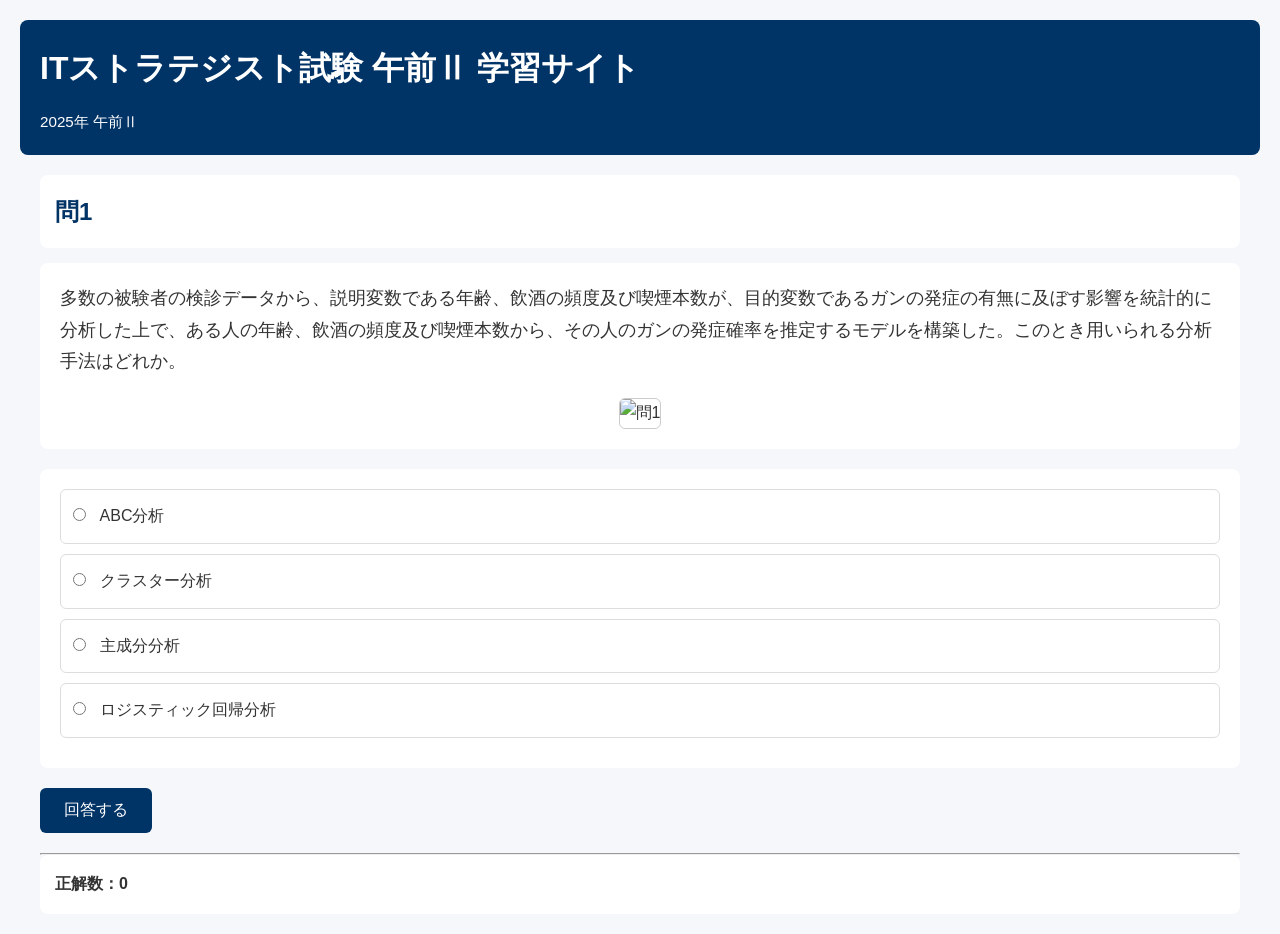
==== STQuiz/index.html @ 562e3d54 "Add files via upload" ====
﻿<!DOCTYPE html>
<html lang="ja">

<head>
    <meta charset="UTF-8">
    <meta name="viewport" content="width=device-width, initial-scale=1.0">

    <title>ITストラテジスト 午前Ⅱ 学習サイト</title>

    <link rel="stylesheet" href="css/style.css" >

</head>

<body>

    <header>
        <h1>ITストラテジスト試験 午前Ⅱ 学習サイト</h1>

        <div id="examInfo">
            2025年 午前Ⅱ
        </div>
    </header>

    <main>

        <!-- 問題番号 -->
        <section class="question-header">
            <h2 id="questionNo">問1</h2>
        </section>

        <!-- 問題文 -->
        <section class="question-area">

            <div id="questionText">
                問題を読み込み中...
            </div>

            <!-- 図表 -->
            <div class="image-area">
            </div>

        </section>

        <!-- 選択肢 -->
        <section class="choice-area">

            <form id="answerForm">

                <label class="choice">
                    <input type="radio" name="answer" value="ア">
                    <span id="choiceA"></span>
                </label>

                <label class="choice">
                    <input type="radio" name="answer" value="イ">
                    <span id="choiceI"></span>
                </label>

                <label class="choice">
                    <input type="radio" name="answer" value="ウ">
                    <span id="choiceU"></span>
                </label>

                <label class="choice">
                    <input type="radio" name="answer" value="エ">
                    <span id="choiceE"></span>
                </label>

            </form>

        </section>

        <!-- ボタン -->
        <section class="button-area">

            <button id="answerBtn">
                回答する
            </button>

            <button id="nextBtn" style="display:none;">
                次の問題
            </button>

        </section>

        <!-- 結果 -->
        <section id="resultArea" style="display:none;">

            <h3>結果</h3>

            <div id="judge"></div>

            <p>
                <strong>正解：</strong>
                <span id="correctAnswer"></span>
            </p>

            <p>
                <strong>解説：</strong>
            </p>

            <div id="explanation"></div>

            <div id="wrongChoices"></div>

            <hr>

            <p>
                <strong>カテゴリ：</strong>
                <span id="category"></span>
            </p>

            <p>
                <strong>キーワード：</strong>
                <span id="keywords"></span>
            </p>

            <p>
                <strong>シラバス：</strong>
                <span id="syllabus"></span>
            </p>

            <p>
                <strong>暗記ポイント：</strong>
                <span id="memorize"></span>
            </p>

        </section>

    </main>

    <footer>

        <hr>

        <div id="scoreArea">
            正解数：0
        </div>

    </footer>

<script src="js/storage.js"></script>
<script src="js/ui.js"></script>
<script src="js/quiz.js"></script>
<script src="js/app.js"></script>

</body>

</html>
---- STQuiz/css/style.css ----
﻿/* ========================================
   共通設定
======================================== */

* {
    margin: 0;
    padding: 0;
    box-sizing: border-box;
}

body {
    font-family: "Yu Gothic", "Meiryo", sans-serif;
    line-height: 1.8;
    background-color: #f5f7fa;
    color: #333;
    padding: 20px;
}

/* ========================================
   ヘッダー
======================================== */

header {
    background-color: #003366;
    color: white;
    padding: 20px;
    border-radius: 8px;
    margin-bottom: 20px;
}

header h1 {
    margin-bottom: 10px;
}

#examInfo {
    font-size: 0.95rem;
}

/* ========================================
   メインエリア
======================================== */

main {
    max-width: 1200px;
    margin: 0 auto;
}

/* ========================================
   問題番号
======================================== */

.question-header {
    background-color: white;
    padding: 15px;
    margin-bottom: 15px;
    border-radius: 8px;
}

#questionNo {
    color: #003366;
}

/* ========================================
   問題文
======================================== */

.question-area {
    background-color: white;
    padding: 20px;
    border-radius: 8px;
    margin-bottom: 20px;
}

#questionText {
    font-size: 1.1rem;
    margin-bottom: 20px;
}

/* ========================================
   図表・画像
======================================== */

.image-area {
    text-align: center;
    margin-top: 20px;
}

.image-area img {
    max-width: 100%;
    height: auto;
    border: 1px solid #cccccc;
    border-radius: 6px;
    background-color: white;
}

/* ========================================
   選択肢
======================================== */

.choice-area {
    background-color: white;
    padding: 20px;
    border-radius: 8px;
    margin-bottom: 20px;
}

.choice {
    display: block;
    padding: 12px;
    margin-bottom: 10px;
    border: 1px solid #dddddd;
    border-radius: 6px;
    cursor: pointer;
    transition: 0.3s;
}

.choice:hover {
    background-color: #eef5ff;
}

.choice input[type="radio"] {
    margin-right: 10px;
}

/* ========================================
   ボタン
======================================== */

.button-area {
    margin-bottom: 20px;
}

button {
    background-color: #003366;
    color: white;
    border: none;
    padding: 12px 24px;
    margin-right: 10px;
    border-radius: 6px;
    cursor: pointer;
    font-size: 1rem;
}

button:hover {
    background-color: #004c99;
}

button:disabled {
    background-color: #999999;
    cursor: not-allowed;
}

/* ========================================
   結果表示
======================================== */

#resultArea {
    background-color: white;
    padding: 20px;
    border-radius: 8px;
    margin-bottom: 20px;
}

#judge {
    font-size: 1.3rem;
    font-weight: bold;
    margin-bottom: 15px;
}

/* 正解 */
.correct {
    color: #0066cc;
}

/* 不正解 */
.incorrect {
    color: #cc0000;
}

#correctAnswer,
#category,
#keywords,
#syllabus,
#memorize {
    font-weight: bold;
}

#explanation {
    margin-top: 10px;
    margin-bottom: 20px;
    line-height: 2;
}

/* ========================================
   暗記ポイント
======================================== */

#memorize {
    color: #006600;
}

/* ========================================
   フッター
======================================== */

footer {
    max-width: 1200px;
    margin: 0 auto;
}

#scoreArea {
    background-color: white;
    padding: 15px;
    border-radius: 8px;
    font-weight: bold;
}

/* ========================================
   解説テーブル
======================================== */

table {
    width: 100%;
    border-collapse: collapse;
    margin-top: 10px;
    margin-bottom: 20px;
}

table th,
table td {
    border: 1px solid #cccccc;
    padding: 10px;
}

table th {
    background-color: #e6eef8;
}

/* ========================================
   キーワード表示
======================================== */

.keyword-tag {
    display: inline-block;
    background-color: #e6eef8;
    color: #003366;
    padding: 4px 10px;
    margin: 3px;
    border-radius: 12px;
    font-size: 0.9rem;
}

/* ========================================
   シラバス表示
======================================== */

.syllabus-tag {
    display: inline-block;
    background-color: #e8f5e9;
    color: #2e7d32;
    padding: 4px 10px;
    margin: 3px;
    border-radius: 12px;
    font-size: 0.9rem;
}

/* ========================================
   スマホ対応
======================================== */

@media screen and (max-width: 768px) {

    body {
        padding: 10px;
    }

    header h1 {
        font-size: 1.4rem;
    }

    #questionText {
        font-size: 1rem;
    }

    button {
        width: 100%;
        margin-bottom: 10px;
    }

    .choice {
        font-size: 0.95rem;
    }
}
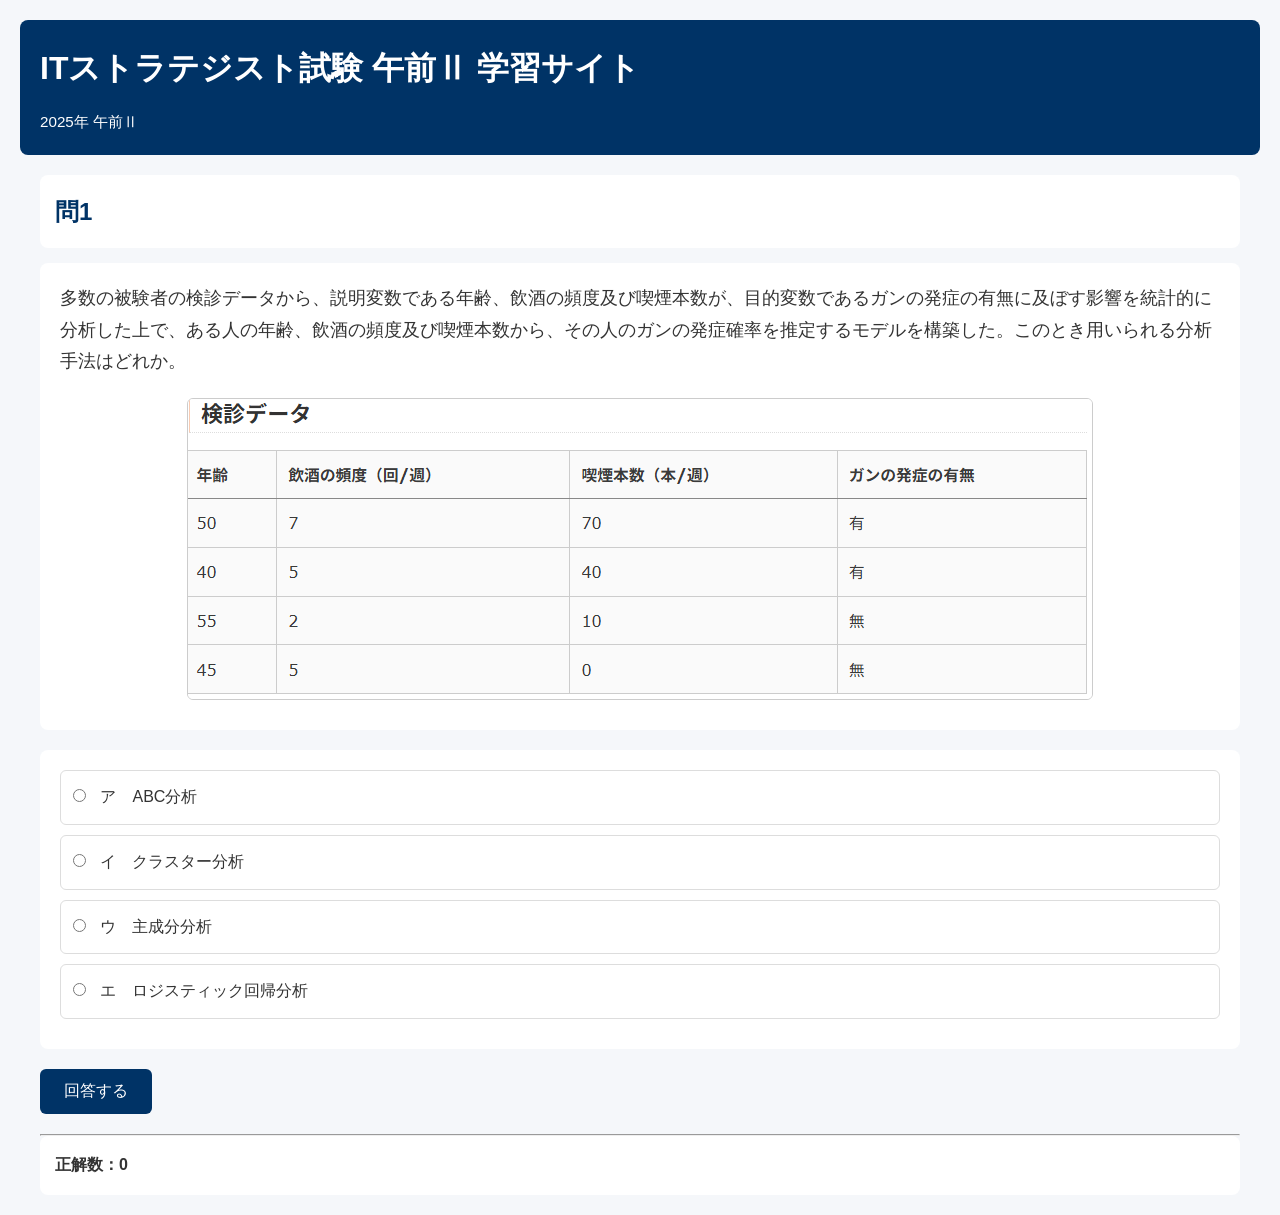
==== commit 53baabed: "Update index.html" ====
--- a/STQuiz/index.html
+++ b/STQuiz/index.html
@@ -38,6 +38,8 @@
             <!-- 図表 -->
             <div class="image-area">
             </div>
+
+            <div id="sourceArea"></div>
 
         </section>
 
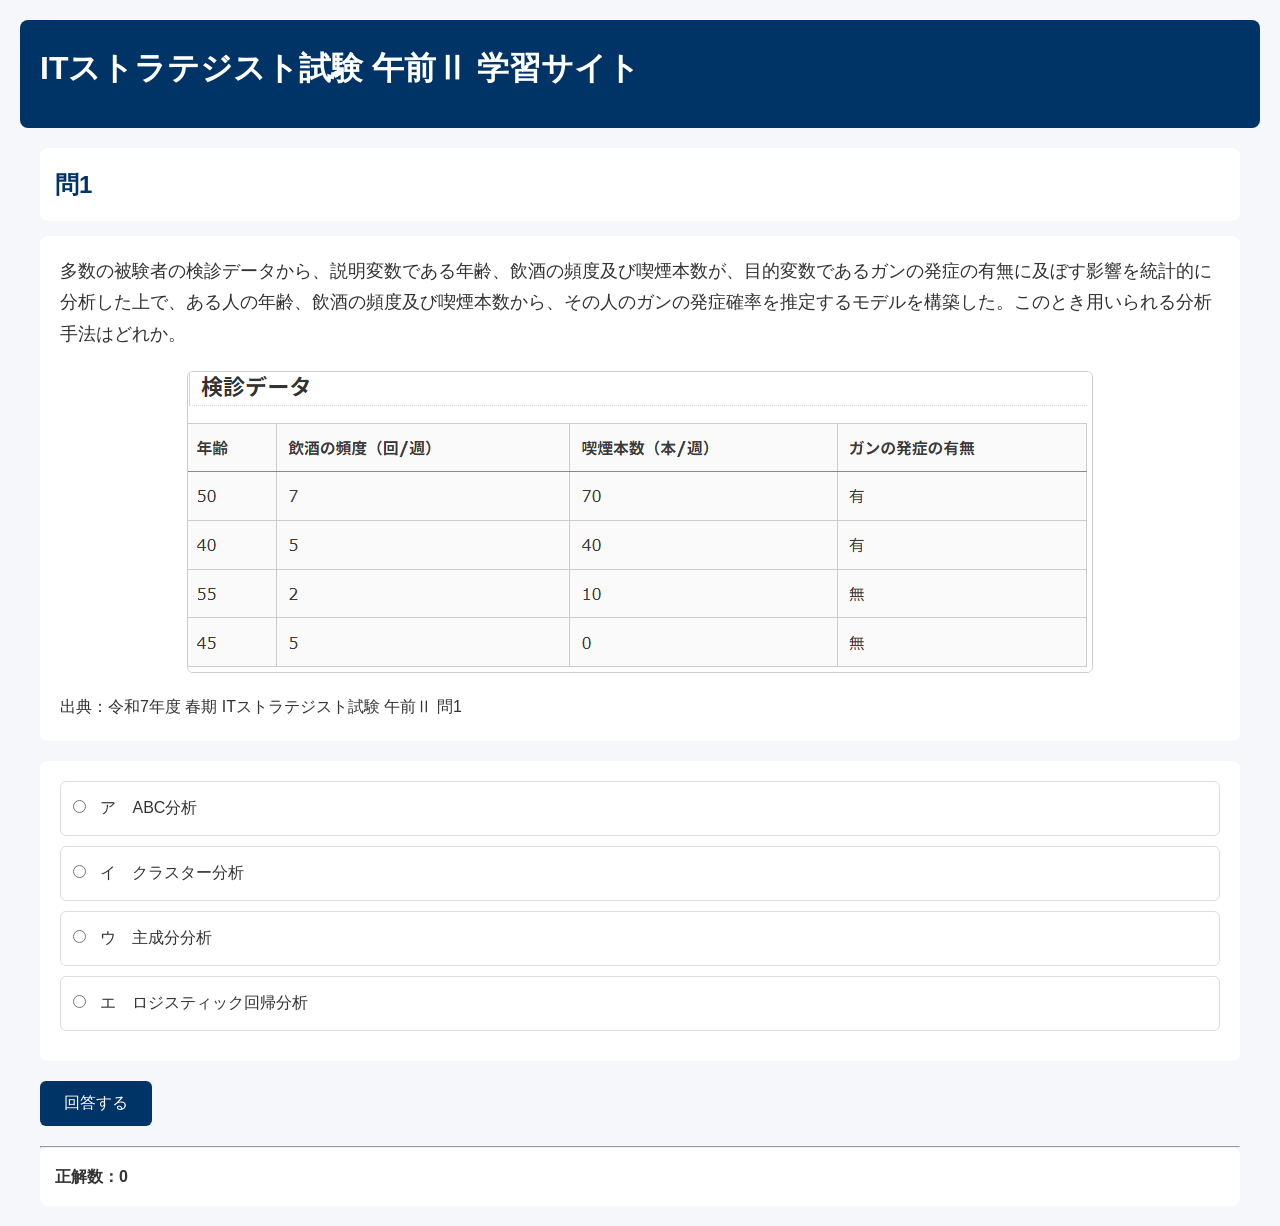
==== commit fe0a9e26: "Update index.html" ====
--- a/STQuiz/index.html
+++ b/STQuiz/index.html
@@ -5,7 +5,7 @@
     <meta charset="UTF-8">
     <meta name="viewport" content="width=device-width, initial-scale=1.0">
 
-    <title>ITストラテジスト 午前Ⅱ 学習サイト</title>
+    <title>IPA試験勉強 学習サイト</title>
 
     <link rel="stylesheet" href="css/style.css" >
 
@@ -16,9 +16,8 @@
     <header>
         <h1>ITストラテジスト試験 午前Ⅱ 学習サイト</h1>
 
-        <div id="examInfo">
-            2025年 午前Ⅱ
-        </div>
+        <div id="examInfo"></div>
+        
     </header>
 
     <main>
--- a/STQuiz/css/style.css
+++ b/STQuiz/css/style.css
@@ -200,6 +200,21 @@
 }
 
 /* ========================================
+   出典
+======================================== */
+
+#sourceArea {
+
+    text-align: *ight;
+
+    margin-top: 10px;
+
+    *ont-size: 0.9rem;
+
+    color: #666*66;
+}
+
+/* ========================================
    フッター
 ======================================== */
 
